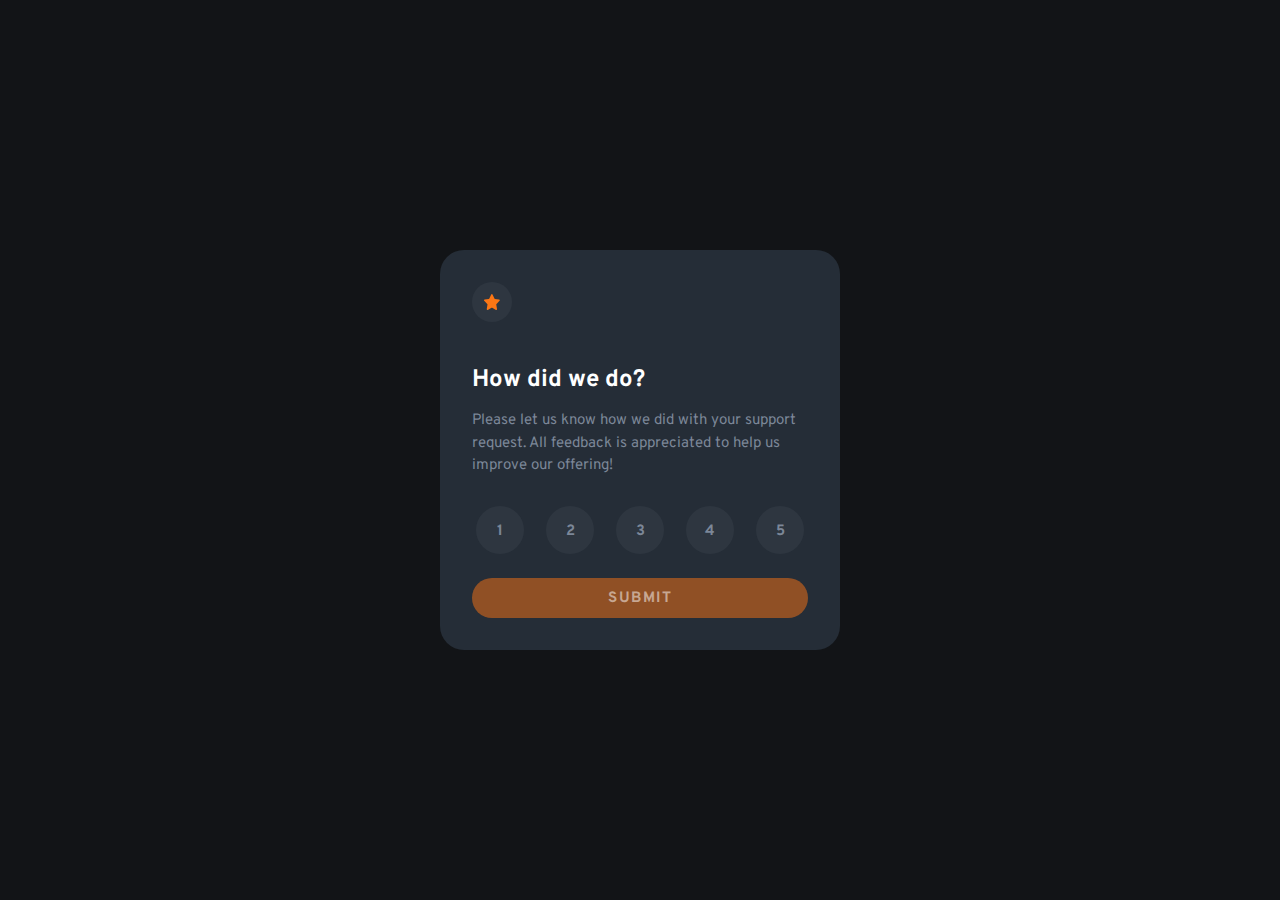
==== index.html @ 43fc301d "Delete src folder" ====
<!DOCTYPE html>
<html lang="en">

<head>
  <meta charset="UTF-8">
  <meta name="viewport" content="width=device-width, initial-scale=1.0">
  <!-- displays site properly based on user's device -->
  <link rel="preconnect" href="https://fonts.googleapis.com">
  <link rel="preconnect" href="https://fonts.gstatic.com" crossorigin>
  <link href="https://fonts.googleapis.com/css2?family=Overpass:wght@400;700&display=swap" rel="stylesheet">
  <link rel="stylesheet" href="./style/global.css">
  <link rel="icon" type="image/png" sizes="32x32" href="./images/favicon-32x32.png">
  <title>Frontend Mentor | Interactive rating component</title>
</head>

<body>
  <main
    class="w-screen h-screen flex flex-col justify-center items-center font-overpass text-base bg-secondary-800 text-secondary-0">
    <div class="flex flex-col justify-center items-center w-[90%] h-[400px] md:max-w-1/2 md:w-auto md:aspect-square max-h-1/2 bg-secondary-600 p-8 rounded-3xl">
      <!-- Rating state start -->
      <div id="rating-box"
        class="flex flex-col w-full h-full justify-center items-center">
        <div class="w-full h-full flex flex-col mb-0">
          <div class="w-10 h-10 bg-secondary-400/10 rounded-full flex items-center justify-center mb-8 md:m-0"><img
              src="./images/icon-star.svg" id="star-icon" alt="Star icon" class="w-4"></div>
          <h1 class="font-bold text-[24px] mb-3 md:mt-10 md:mb-3">How did we do?</h1>
          <p class="text-secondary-400 mb-0">Please let us know how we did with your support request. All feedback is
            appreciated
            to help us improve our offering!</p>
        </div>

        <div class="text-secondary-400 mb-6 w-full flex justify-between">
          <button id="1" onclick="setRating(this.id);"
            class="w-10 h-10 md:w-12 md:h-12 mx-1 bg-secondary-400/10 rounded-full pt-1 hover:bg-secondary-400 hover:text-secondary-0 transition-colors duration-300 font-bold focus:bg-primary-orange focus:text-secondary-0">1</button>
          <button id="2" onclick="setRating(this.id);"
            class="w-10 h-10 md:w-12 md:h-12 mx-1 bg-secondary-400/10 rounded-full pt-1 hover:bg-secondary-400 hover:text-secondary-0 transition-colors duration-300 font-bold focus:bg-primary-orange focus:text-secondary-0">2</button>
          <button id="3" onclick="setRating(this.id);"
            class="w-10 h-10 md:w-12 md:h-12 mx-1 bg-secondary-400/10 rounded-full pt-1 hover:bg-secondary-400 hover:text-secondary-0 transition-colors duration-300 font-bold focus:bg-primary-orange focus:text-secondary-0">3</button>
          <button id="4" onclick="setRating(this.id);"
            class="w-10 h-10 md:w-12 md:h-12 mx-1 bg-secondary-400/10 rounded-full pt-1 hover:bg-secondary-400 hover:text-secondary-0 transition-colors duration-300 font-bold focus:bg-primary-orange focus:text-secondary-0">4</button>
          <button id="5" onclick="setRating(this.id);"
            class="w-10 h-10 md:w-12 md:h-12 mx-1 bg-secondary-400/10 rounded-full pt-1 hover:bg-secondary-400 hover:text-secondary-0 transition-colors duration-300 font-bold focus:bg-primary-orange focus:text-secondary-0">5</button>
        </div>

        <div class="w-full flex justify-center items-center"><button id="submit" disabled onclick="submitRating()"
            class="w-full h-10 rounded-full disabled:bg-primary-orange/50 disabled:text-secondary-0/50 enabled:bg-primary-orange uppercase tracking-widest font-bold align-bottom pt-[3px] enabled:hover:bg-secondary-0 enabled:hover:text-primary-orange transition-colors duration-300 active:bg-secondary-0/10">Submit</button>
        </div>
      </div>
      <!-- Rating state end -->

      <!-- Thank you state start -->

      <div id="thank-you" class="hidden flex flex-col relative w-full h-full items-center">
        <img src="./images/illustration-thank-you.svg" alt="Thank you illustration" class="my-6">

        <div class="mb-5 pt-3 pb-2 px-4 bg-secondary-400/10 rounded-full text-primary-orange">You selected <span id="rating"></span> out of 5</div>

        <h1 class="font-bold text-[24px]">Thank you!</h1>

        <p class="text-center text-base my-3 text-secondary-200">
          We appreciate you taking the time to give a rating. If you ever need more support,
          don’t hesitate to get in touch!
        </p>
      </div>
    </div>

    <!-- Thank you state end -->
  </main>


  <div class="attribution hidden">
    Challenge by <a href="https://www.frontendmentor.io?ref=challenge" target="_blank">Frontend Mentor</a>.
    Coded by <a href="https://github.com/souzathg" target="_blank">@souzathg</a>.
  </div>
</body>

<script src="./javascript/scripts.js"></script>

</html>
---- style/global.css ----
/*
! tailwindcss v3.2.2 | MIT License | https://tailwindcss.com
*/

/*
1. Prevent padding and border from affecting element width. (https://github.com/mozdevs/cssremedy/issues/4)
2. Allow adding a border to an element by just adding a border-width. (https://github.com/tailwindcss/tailwindcss/pull/116)
*/

*,
::before,
::after {
  box-sizing: border-box;
  /* 1 */
  border-width: 0;
  /* 2 */
  border-style: solid;
  /* 2 */
  border-color: #e5e7eb;
  /* 2 */
}

::before,
::after {
  --tw-content: '';
}

/*
1. Use a consistent sensible line-height in all browsers.
2. Prevent adjustments of font size after orientation changes in iOS.
3. Use a more readable tab size.
4. Use the user's configured `sans` font-family by default.
5. Use the user's configured `sans` font-feature-settings by default.
*/

html {
  line-height: 1.5;
  /* 1 */
  -webkit-text-size-adjust: 100%;
  /* 2 */
  -moz-tab-size: 4;
  /* 3 */
  -o-tab-size: 4;
     tab-size: 4;
  /* 3 */
  font-family: ui-sans-serif, system-ui, -apple-system, BlinkMacSystemFont, "Segoe UI", Roboto, "Helvetica Neue", Arial, "Noto Sans", sans-serif, "Apple Color Emoji", "Segoe UI Emoji", "Segoe UI Symbol", "Noto Color Emoji";
  /* 4 */
  font-feature-settings: normal;
  /* 5 */
}

/*
1. Remove the margin in all browsers.
2. Inherit line-height from `html` so users can set them as a class directly on the `html` element.
*/

body {
  margin: 0;
  /* 1 */
  line-height: inherit;
  /* 2 */
}

/*
1. Add the correct height in Firefox.
2. Correct the inheritance of border color in Firefox. (https://bugzilla.mozilla.org/show_bug.cgi?id=190655)
3. Ensure horizontal rules are visible by default.
*/

hr {
  height: 0;
  /* 1 */
  color: inherit;
  /* 2 */
  border-top-width: 1px;
  /* 3 */
}

/*
Add the correct text decoration in Chrome, Edge, and Safari.
*/

abbr:where([title]) {
  -webkit-text-decoration: underline dotted;
          text-decoration: underline dotted;
}

/*
Remove the default font size and weight for headings.
*/

h1,
h2,
h3,
h4,
h5,
h6 {
  font-size: inherit;
  font-weight: inherit;
}

/*
Reset links to optimize for opt-in styling instead of opt-out.
*/

a {
  color: inherit;
  text-decoration: inherit;
}

/*
Add the correct font weight in Edge and Safari.
*/

b,
strong {
  font-weight: bolder;
}

/*
1. Use the user's configured `mono` font family by default.
2. Correct the odd `em` font sizing in all browsers.
*/

code,
kbd,
samp,
pre {
  font-family: ui-monospace, SFMono-Regular, Menlo, Monaco, Consolas, "Liberation Mono", "Courier New", monospace;
  /* 1 */
  font-size: 1em;
  /* 2 */
}

/*
Add the correct font size in all browsers.
*/

small {
  font-size: 80%;
}

/*
Prevent `sub` and `sup` elements from affecting the line height in all browsers.
*/

sub,
sup {
  font-size: 75%;
  line-height: 0;
  position: relative;
  vertical-align: baseline;
}

sub {
  bottom: -0.25em;
}

sup {
  top: -0.5em;
}

/*
1. Remove text indentation from table contents in Chrome and Safari. (https://bugs.chromium.org/p/chromium/issues/detail?id=999088, https://bugs.webkit.org/show_bug.cgi?id=201297)
2. Correct table border color inheritance in all Chrome and Safari. (https://bugs.chromium.org/p/chromium/issues/detail?id=935729, https://bugs.webkit.org/show_bug.cgi?id=195016)
3. Remove gaps between table borders by default.
*/

table {
  text-indent: 0;
  /* 1 */
  border-color: inherit;
  /* 2 */
  border-collapse: collapse;
  /* 3 */
}

/*
1. Change the font styles in all browsers.
2. Remove the margin in Firefox and Safari.
3. Remove default padding in all browsers.
*/

button,
input,
optgroup,
select,
textarea {
  font-family: inherit;
  /* 1 */
  font-size: 100%;
  /* 1 */
  font-weight: inherit;
  /* 1 */
  line-height: inherit;
  /* 1 */
  color: inherit;
  /* 1 */
  margin: 0;
  /* 2 */
  padding: 0;
  /* 3 */
}

/*
Remove the inheritance of text transform in Edge and Firefox.
*/

button,
select {
  text-transform: none;
}

/*
1. Correct the inability to style clickable types in iOS and Safari.
2. Remove default button styles.
*/

button,
[type='button'],
[type='reset'],
[type='submit'] {
  -webkit-appearance: button;
  /* 1 */
  background-color: transparent;
  /* 2 */
  background-image: none;
  /* 2 */
}

/*
Use the modern Firefox focus style for all focusable elements.
*/

:-moz-focusring {
  outline: auto;
}

/*
Remove the additional `:invalid` styles in Firefox. (https://github.com/mozilla/gecko-dev/blob/2f9eacd9d3d995c937b4251a5557d95d494c9be1/layout/style/res/forms.css#L728-L737)
*/

:-moz-ui-invalid {
  box-shadow: none;
}

/*
Add the correct vertical alignment in Chrome and Firefox.
*/

progress {
  vertical-align: baseline;
}

/*
Correct the cursor style of increment and decrement buttons in Safari.
*/

::-webkit-inner-spin-button,
::-webkit-outer-spin-button {
  height: auto;
}

/*
1. Correct the odd appearance in Chrome and Safari.
2. Correct the outline style in Safari.
*/

[type='search'] {
  -webkit-appearance: textfield;
  /* 1 */
  outline-offset: -2px;
  /* 2 */
}

/*
Remove the inner padding in Chrome and Safari on macOS.
*/

::-webkit-search-decoration {
  -webkit-appearance: none;
}

/*
1. Correct the inability to style clickable types in iOS and Safari.
2. Change font properties to `inherit` in Safari.
*/

::-webkit-file-upload-button {
  -webkit-appearance: button;
  /* 1 */
  font: inherit;
  /* 2 */
}

/*
Add the correct display in Chrome and Safari.
*/

summary {
  display: list-item;
}

/*
Removes the default spacing and border for appropriate elements.
*/

blockquote,
dl,
dd,
h1,
h2,
h3,
h4,
h5,
h6,
hr,
figure,
p,
pre {
  margin: 0;
}

fieldset {
  margin: 0;
  padding: 0;
}

legend {
  padding: 0;
}

ol,
ul,
menu {
  list-style: none;
  margin: 0;
  padding: 0;
}

/*
Prevent resizing textareas horizontally by default.
*/

textarea {
  resize: vertical;
}

/*
1. Reset the default placeholder opacity in Firefox. (https://github.com/tailwindlabs/tailwindcss/issues/3300)
2. Set the default placeholder color to the user's configured gray 400 color.
*/

input::-moz-placeholder, textarea::-moz-placeholder {
  opacity: 1;
  /* 1 */
  color: #9ca3af;
  /* 2 */
}

input::placeholder,
textarea::placeholder {
  opacity: 1;
  /* 1 */
  color: #9ca3af;
  /* 2 */
}

/*
Set the default cursor for buttons.
*/

button,
[role="button"] {
  cursor: pointer;
}

/*
Make sure disabled buttons don't get the pointer cursor.
*/

:disabled {
  cursor: default;
}

/*
1. Make replaced elements `display: block` by default. (https://github.com/mozdevs/cssremedy/issues/14)
2. Add `vertical-align: middle` to align replaced elements more sensibly by default. (https://github.com/jensimmons/cssremedy/issues/14#issuecomment-634934210)
   This can trigger a poorly considered lint error in some tools but is included by design.
*/

img,
svg,
video,
canvas,
audio,
iframe,
embed,
object {
  display: block;
  /* 1 */
  vertical-align: middle;
  /* 2 */
}

/*
Constrain images and videos to the parent width and preserve their intrinsic aspect ratio. (https://github.com/mozdevs/cssremedy/issues/14)
*/

img,
video {
  max-width: 100%;
  height: auto;
}

/* Make elements with the HTML hidden attribute stay hidden by default */

[hidden] {
  display: none;
}

*, ::before, ::after {
  --tw-border-spacing-x: 0;
  --tw-border-spacing-y: 0;
  --tw-translate-x: 0;
  --tw-translate-y: 0;
  --tw-rotate: 0;
  --tw-skew-x: 0;
  --tw-skew-y: 0;
  --tw-scale-x: 1;
  --tw-scale-y: 1;
  --tw-pan-x:  ;
  --tw-pan-y:  ;
  --tw-pinch-zoom:  ;
  --tw-scroll-snap-strictness: proximity;
  --tw-ordinal:  ;
  --tw-slashed-zero:  ;
  --tw-numeric-figure:  ;
  --tw-numeric-spacing:  ;
  --tw-numeric-fraction:  ;
  --tw-ring-inset:  ;
  --tw-ring-offset-width: 0px;
  --tw-ring-offset-color: #fff;
  --tw-ring-color: rgb(59 130 246 / 0.5);
  --tw-ring-offset-shadow: 0 0 #0000;
  --tw-ring-shadow: 0 0 #0000;
  --tw-shadow: 0 0 #0000;
  --tw-shadow-colored: 0 0 #0000;
  --tw-blur:  ;
  --tw-brightness:  ;
  --tw-contrast:  ;
  --tw-grayscale:  ;
  --tw-hue-rotate:  ;
  --tw-invert:  ;
  --tw-saturate:  ;
  --tw-sepia:  ;
  --tw-drop-shadow:  ;
  --tw-backdrop-blur:  ;
  --tw-backdrop-brightness:  ;
  --tw-backdrop-contrast:  ;
  --tw-backdrop-grayscale:  ;
  --tw-backdrop-hue-rotate:  ;
  --tw-backdrop-invert:  ;
  --tw-backdrop-opacity:  ;
  --tw-backdrop-saturate:  ;
  --tw-backdrop-sepia:  ;
}

::backdrop {
  --tw-border-spacing-x: 0;
  --tw-border-spacing-y: 0;
  --tw-translate-x: 0;
  --tw-translate-y: 0;
  --tw-rotate: 0;
  --tw-skew-x: 0;
  --tw-skew-y: 0;
  --tw-scale-x: 1;
  --tw-scale-y: 1;
  --tw-pan-x:  ;
  --tw-pan-y:  ;
  --tw-pinch-zoom:  ;
  --tw-scroll-snap-strictness: proximity;
  --tw-ordinal:  ;
  --tw-slashed-zero:  ;
  --tw-numeric-figure:  ;
  --tw-numeric-spacing:  ;
  --tw-numeric-fraction:  ;
  --tw-ring-inset:  ;
  --tw-ring-offset-width: 0px;
  --tw-ring-offset-color: #fff;
  --tw-ring-color: rgb(59 130 246 / 0.5);
  --tw-ring-offset-shadow: 0 0 #0000;
  --tw-ring-shadow: 0 0 #0000;
  --tw-shadow: 0 0 #0000;
  --tw-shadow-colored: 0 0 #0000;
  --tw-blur:  ;
  --tw-brightness:  ;
  --tw-contrast:  ;
  --tw-grayscale:  ;
  --tw-hue-rotate:  ;
  --tw-invert:  ;
  --tw-saturate:  ;
  --tw-sepia:  ;
  --tw-drop-shadow:  ;
  --tw-backdrop-blur:  ;
  --tw-backdrop-brightness:  ;
  --tw-backdrop-contrast:  ;
  --tw-backdrop-grayscale:  ;
  --tw-backdrop-hue-rotate:  ;
  --tw-backdrop-invert:  ;
  --tw-backdrop-opacity:  ;
  --tw-backdrop-saturate:  ;
  --tw-backdrop-sepia:  ;
}

.relative {
  position: relative;
}

.mx-1 {
  margin-left: 0.25rem;
  margin-right: 0.25rem;
}

.my-6 {
  margin-top: 1.5rem;
  margin-bottom: 1.5rem;
}

.my-3 {
  margin-top: 0.75rem;
  margin-bottom: 0.75rem;
}

.mb-0 {
  margin-bottom: 0px;
}

.mb-8 {
  margin-bottom: 2rem;
}

.mb-3 {
  margin-bottom: 0.75rem;
}

.mb-6 {
  margin-bottom: 1.5rem;
}

.mb-5 {
  margin-bottom: 1.25rem;
}

.flex {
  display: flex;
}

.hidden {
  display: none;
}

.h-screen {
  height: 100vh;
}

.h-\[400px\] {
  height: 400px;
}

.h-full {
  height: 100%;
}

.h-10 {
  height: 2.5rem;
}

.w-screen {
  width: 100vw;
}

.w-\[90\%\] {
  width: 90%;
}

.w-full {
  width: 100%;
}

.w-10 {
  width: 2.5rem;
}

.w-4 {
  width: 1rem;
}

.flex-col {
  flex-direction: column;
}

.items-center {
  align-items: center;
}

.justify-center {
  justify-content: center;
}

.justify-between {
  justify-content: space-between;
}

.rounded-3xl {
  border-radius: 1.5rem;
}

.rounded-full {
  border-radius: 9999px;
}

.bg-secondary-800 {
  --tw-bg-opacity: 1;
  background-color: hsl(216 12% 8% / var(--tw-bg-opacity));
}

.bg-secondary-600 {
  --tw-bg-opacity: 1;
  background-color: hsl(213 19% 18% / var(--tw-bg-opacity));
}

.bg-secondary-400\/10 {
  background-color: hsl(216 12% 54% / 0.1);
}

.bg-primary-orange {
  --tw-bg-opacity: 1;
  background-color: hsl(25 97% 53% / var(--tw-bg-opacity));
}

.p-8 {
  padding: 2rem;
}

.px-4 {
  padding-left: 1rem;
  padding-right: 1rem;
}

.pt-1 {
  padding-top: 0.25rem;
}

.pt-\[3px\] {
  padding-top: 3px;
}

.pt-3 {
  padding-top: 0.75rem;
}

.pb-2 {
  padding-bottom: 0.5rem;
}

.text-center {
  text-align: center;
}

.align-bottom {
  vertical-align: bottom;
}

.font-overpass {
  font-family: Overpass, sans-serif;
}

.text-base {
  font-size: 15px;
}

.text-\[24px\] {
  font-size: 24px;
}

.font-bold {
  font-weight: 700;
}

.uppercase {
  text-transform: uppercase;
}

.tracking-widest {
  letter-spacing: 0.1em;
}

.text-secondary-0 {
  --tw-text-opacity: 1;
  color: hsl(0 0% 100% / var(--tw-text-opacity));
}

.text-secondary-400 {
  --tw-text-opacity: 1;
  color: hsl(216 12% 54% / var(--tw-text-opacity));
}

.text-primary-orange {
  --tw-text-opacity: 1;
  color: hsl(25 97% 53% / var(--tw-text-opacity));
}

.text-secondary-200 {
  --tw-text-opacity: 1;
  color: hsl(217 12% 63% / var(--tw-text-opacity));
}

.transition-colors {
  transition-property: color, background-color, border-color, text-decoration-color, fill, stroke;
  transition-timing-function: cubic-bezier(0.4, 0, 0.2, 1);
  transition-duration: 150ms;
}

.duration-300 {
  transition-duration: 300ms;
}

.hover\:bg-secondary-400:hover {
  --tw-bg-opacity: 1;
  background-color: hsl(216 12% 54% / var(--tw-bg-opacity));
}

.hover\:text-secondary-0:hover {
  --tw-text-opacity: 1;
  color: hsl(0 0% 100% / var(--tw-text-opacity));
}

.focus\:bg-primary-orange:focus {
  --tw-bg-opacity: 1;
  background-color: hsl(25 97% 53% / var(--tw-bg-opacity));
}

.focus\:text-secondary-0:focus {
  --tw-text-opacity: 1;
  color: hsl(0 0% 100% / var(--tw-text-opacity));
}

.active\:bg-secondary-0\/10:active {
  background-color: hsl(0 0% 100% / 0.1);
}

.enabled\:bg-primary-orange:enabled {
  --tw-bg-opacity: 1;
  background-color: hsl(25 97% 53% / var(--tw-bg-opacity));
}

.enabled\:hover\:bg-secondary-0:hover:enabled {
  --tw-bg-opacity: 1;
  background-color: hsl(0 0% 100% / var(--tw-bg-opacity));
}

.enabled\:hover\:text-primary-orange:hover:enabled {
  --tw-text-opacity: 1;
  color: hsl(25 97% 53% / var(--tw-text-opacity));
}

.disabled\:bg-primary-orange\/50:disabled {
  background-color: hsl(25 97% 53% / 0.5);
}

.disabled\:text-secondary-0\/50:disabled {
  color: hsl(0 0% 100% / 0.5);
}

@media (min-width: 768px) {
  .md\:m-0 {
    margin: 0px;
  }

  .md\:mt-10 {
    margin-top: 2.5rem;
  }

  .md\:mb-3 {
    margin-bottom: 0.75rem;
  }

  .md\:aspect-square {
    aspect-ratio: 1 / 1;
  }

  .md\:h-12 {
    height: 3rem;
  }

  .md\:w-auto {
    width: auto;
  }

  .md\:w-12 {
    width: 3rem;
  }
}
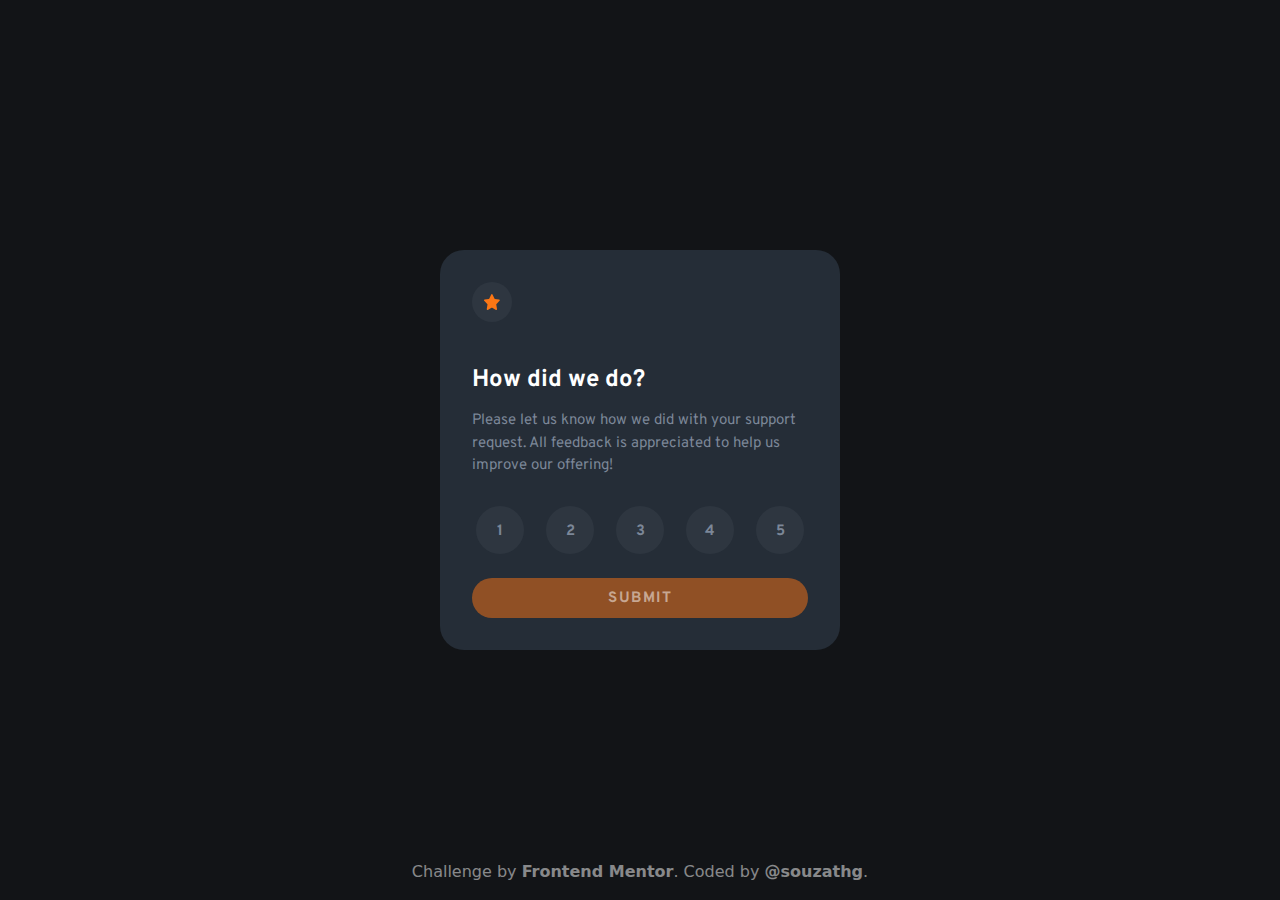
==== commit effddb7e: "Add link to Frontend Mentor and Github" ====
--- a/index.html
+++ b/index.html
@@ -68,10 +68,13 @@
   </main>
 
 
-  <div class="attribution hidden">
-    Challenge by <a href="https://www.frontendmentor.io?ref=challenge" target="_blank">Frontend Mentor</a>.
-    Coded by <a href="https://github.com/souzathg" target="_blank">@souzathg</a>.
-  </div>
+  <footer class="text-white/50">
+    <div class="absolute flex justify-center items-center bottom-4 w-screen">
+      <p class="hidden md:block">
+        Challenge by <a href="https://www.frontendmentor.io?ref=challenge" target="_blank" class="hover:text-primary-orange transition-colors duration-300 font-bold">Frontend Mentor</a>.
+        Coded by <a href="https://github.com/souzathg" target="_blank" class="hover:text-primary-orange transition-colors duration-300 font-bold">@souzathg</a>.
+      </p></div>
+  </footer>
 </body>
 
 <script src="./javascript/scripts.js"></script>
--- a/style/global.css
+++ b/style/global.css
@@ -513,8 +513,16 @@
   --tw-backdrop-sepia:  ;
 }
 
+.absolute {
+  position: absolute;
+}
+
 .relative {
   position: relative;
+}
+
+.bottom-4 {
+  bottom: 1rem;
 }
 
 .mx-1 {
@@ -634,11 +642,6 @@
   background-color: hsl(216 12% 54% / 0.1);
 }
 
-.bg-primary-orange {
-  --tw-bg-opacity: 1;
-  background-color: hsl(25 97% 53% / var(--tw-bg-opacity));
-}
-
 .p-8 {
   padding: 2rem;
 }
@@ -714,6 +717,23 @@
 .text-secondary-200 {
   --tw-text-opacity: 1;
   color: hsl(217 12% 63% / var(--tw-text-opacity));
+}
+
+.text-white {
+  --tw-text-opacity: 1;
+  color: rgb(255 255 255 / var(--tw-text-opacity));
+}
+
+.text-white\/50 {
+  color: rgb(255 255 255 / 0.5);
+}
+
+.text-white\/10 {
+  color: rgb(255 255 255 / 0.1);
+}
+
+.text-white\/30 {
+  color: rgb(255 255 255 / 0.3);
 }
 
 .transition-colors {
@@ -731,9 +751,19 @@
   background-color: hsl(216 12% 54% / var(--tw-bg-opacity));
 }
 
+.hover\:bg-primary-orange:hover {
+  --tw-bg-opacity: 1;
+  background-color: hsl(25 97% 53% / var(--tw-bg-opacity));
+}
+
 .hover\:text-secondary-0:hover {
   --tw-text-opacity: 1;
   color: hsl(0 0% 100% / var(--tw-text-opacity));
+}
+
+.hover\:text-primary-orange:hover {
+  --tw-text-opacity: 1;
+  color: hsl(25 97% 53% / var(--tw-text-opacity));
 }
 
 .focus\:bg-primary-orange:focus {
@@ -786,6 +816,10 @@
     margin-bottom: 0.75rem;
   }
 
+  .md\:block {
+    display: block;
+  }
+
   .md\:aspect-square {
     aspect-ratio: 1 / 1;
   }
